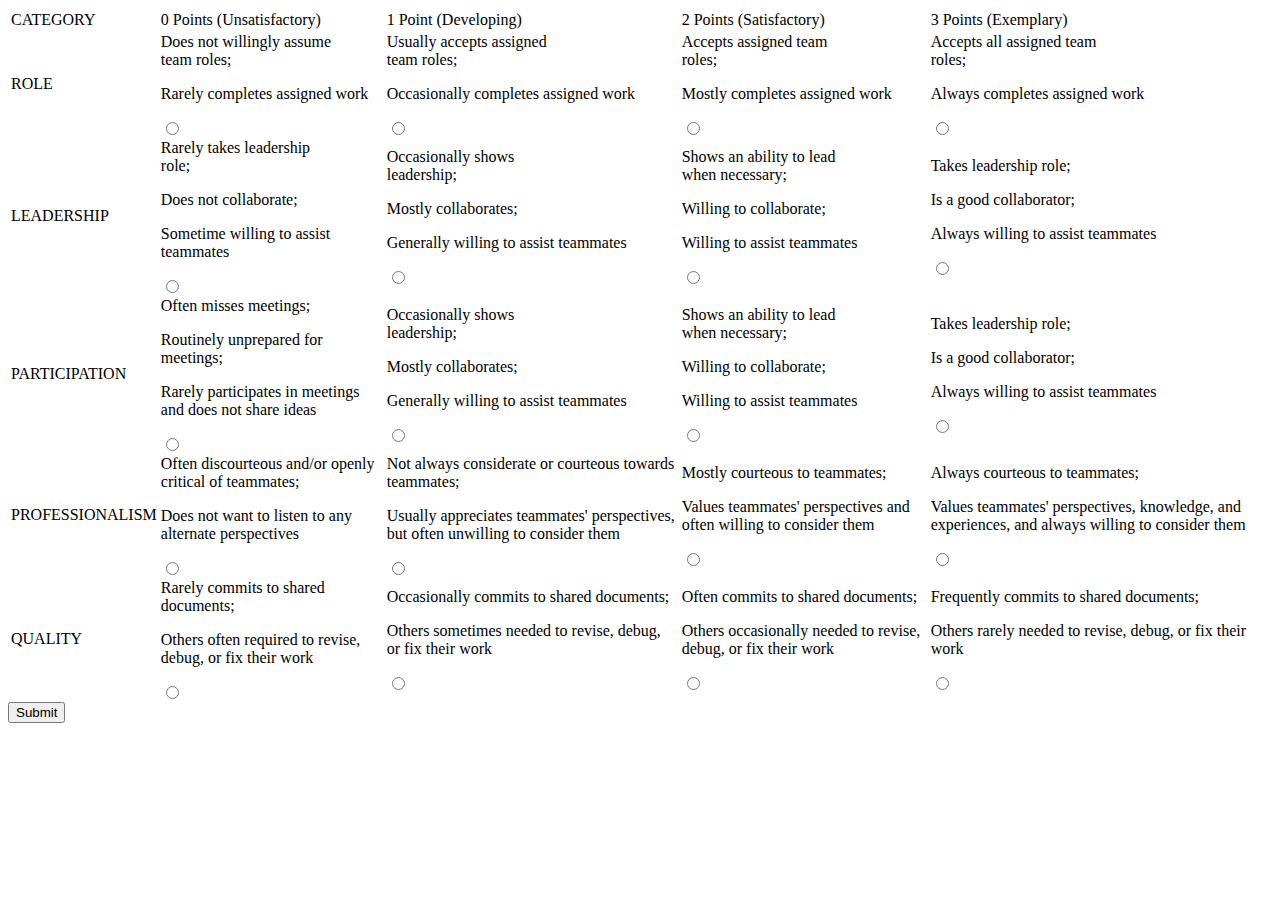
==== evalForm.html @ b191c6ae "Added submit button to eval form" ====
<html>

<head>
  <link rel="stylesheet" href="evalForm.css">

  <script type="text/javascript">

  function submitSuccessMsg() {
    alert("Your form has been submitted successfully.")
  }

  </script>

</head>

<body>

<table>
  <thead class="header">

    <tr> <!-- Headers -->
      <td>CATEGORY</td>
      <td>0 Points (Unsatisfactory)</td>
      <td>1 Point (Developing)</td>
      <td>2 Points (Satisfactory)</td>
      <td>3 Points (Exemplary)</td>
    </tr>

  </thead>

    <tr> <!-- 1st Row - Role -->
      <td>ROLE</td>
      <td>
        <p>Does not willingly assume <br> team roles;</p>
        <p>Rarely completes assigned work</p>
        <input type="radio" id="r1-zero" name="r1" value="r1-zero">
      </td>
      <td>
        <p>Usually accepts assigned <br> team roles;</p>
        <p>Occasionally completes assigned work</p>
        <input type="radio" id="r1-c3" name="r1" value="r1-c3">
      </td>
      <td>
        <p>Accepts assigned team <br> roles;</p>
        <p>Mostly completes assigned work</p>
        <input type="radio" id="r1-c4" name="r1" value="r1-c4">
      </td>
      <td>
        <p>Accepts all assigned team <br> roles;</p>
        <p>Always completes assigned work</p>
        <input type="radio" id="r1-c5" name="r1" value="r1-c5">
      </td>
    </tr>

    <tr> <!-- 2nd Row - Leadership -->
      <td>LEADERSHIP</td>
      <td>
        <p>Rarely takes leadership <br>role; </p>
        <p>Does not collaborate;</p>
        <p>Sometime willing to assist teammates</p>
        <input type="radio" id="r2-zero" name="r2" value="r2-zero">
      </td>
      <td>
        <p>Occasionally shows <br>leadership;</p>
        <p>Mostly collaborates;</p>
        <p>Generally willing to assist teammates</p>
        <input type="radio" id="r2-one" name="r2" value="r2-one">
      </td>
      <td>
        <p>Shows an ability to lead <br>when necessary;</p>
        <p>Willing to collaborate;</p>
        <p>Willing to assist teammates</p>
        <input type="radio" id="r2-two" name="r2" value="r2-two">
      </td>
      <td>
        <p>Takes leadership role;</p>
        <p>Is a good collaborator;</p>
        <p>Always willing to assist teammates</p>
        <input type="radio" id="r2-three" name="r2" value="r2-three">
      </td>
    </tr>

    <tr> <!-- 3rd Row - Participation -->
      <td>PARTICIPATION</td>
      <td>
        <p>Often misses meetings; </p>
        <p>Routinely unprepared for meetings;</p>
        <p>Rarely participates in meetings <br>and does not share ideas</p>
        <input type="radio" id="r3-zero" name="r3" value="r3-zero">
      </td>
      <td>
        <p>Occasionally shows <br>leadership;</p>
        <p>Mostly collaborates;</p>
        <p>Generally willing to assist teammates</p>
        <input type="radio" id="r3-one" name="r3" value="r3-one">
      </td>
      <td>
        <p>Shows an ability to lead <br>when necessary;</p>
        <p>Willing to collaborate;</p>
        <p>Willing to assist teammates</p>
        <input type="radio" id="r3-two" name="r3" value="r3-two">
      </td>
      <td>
        <p>Takes leadership role;</p>
        <p>Is a good collaborator;</p>
        <p>Always willing to assist teammates</p>
        <input type="radio" id="r3-three" name="r3" value="r3-three">
      </td>
    </tr>

    <tr> <!-- 4th Row - Professionalism -->
      <td>PROFESSIONALISM</td>
      <td>
        <p>Often discourteous and/or openly critical of teammates; </p>
        <p>Does not want to listen to any alternate perspectives</p>
        <input type="radio" id="r4-zero" name="r4" value="r4-zero">
      </td>
      <td>
        <p>Not always considerate or courteous towards teammates;</p>
        <p>Usually appreciates teammates' perspectives, but often unwilling to consider them</p>
        <input type="radio" id="r4-one" name="r4" value="r4-one">
      </td>
      <td>
        <p>Mostly courteous to teammates;</p>
        <p>Values teammates' perspectives and often willing to consider them</p>
        <input type="radio" id="r4-two" name="r4" value="r4-two">
      </td>
      <td>
        <p>Always courteous to teammates;</p>
        <p>Values teammates' perspectives, knowledge, and experiences, and always willing to consider them</p>
        <input type="radio" id="r4-three" name="r4" value="r4-three">
      </td>
    </tr>

    <tr> <!-- 5th row - Quality -->
      <td>QUALITY</td>
      <td>
        <p>Rarely commits to shared documents; </p>
        <p>Others often required to revise, debug, or fix their work</p>
        <input type="radio" id="r5-zero" name="r5" value="r5-zero">
      </td>
      <td>
        <p>Occasionally commits to shared documents;</p>
        <p>Others sometimes needed to revise, debug, or fix their work</p>
        <input type="radio" id="r5-one" name="r5" value="r5-one">
      </td>
      <td>
        <p>Often commits to shared documents;</p>
        <p>Others occasionally needed to revise, debug, or fix their work</p>
        <input type="radio" id="r5-two" name="r5" value="r5-two">
      </td>
      <td>
        <p>Frequently commits to shared documents;</p>
        <p>Others rarely needed to revise, debug, or fix their work</p>
        <input type="radio" id="r5-three" name="r5" value="r5-three">
      </td>
    </tr>

</table>

<form onsubmit="JavaScript:submitSuccessMsg()">
  <input type="submit" name="" value="Submit">
</form>

</body>
</html>
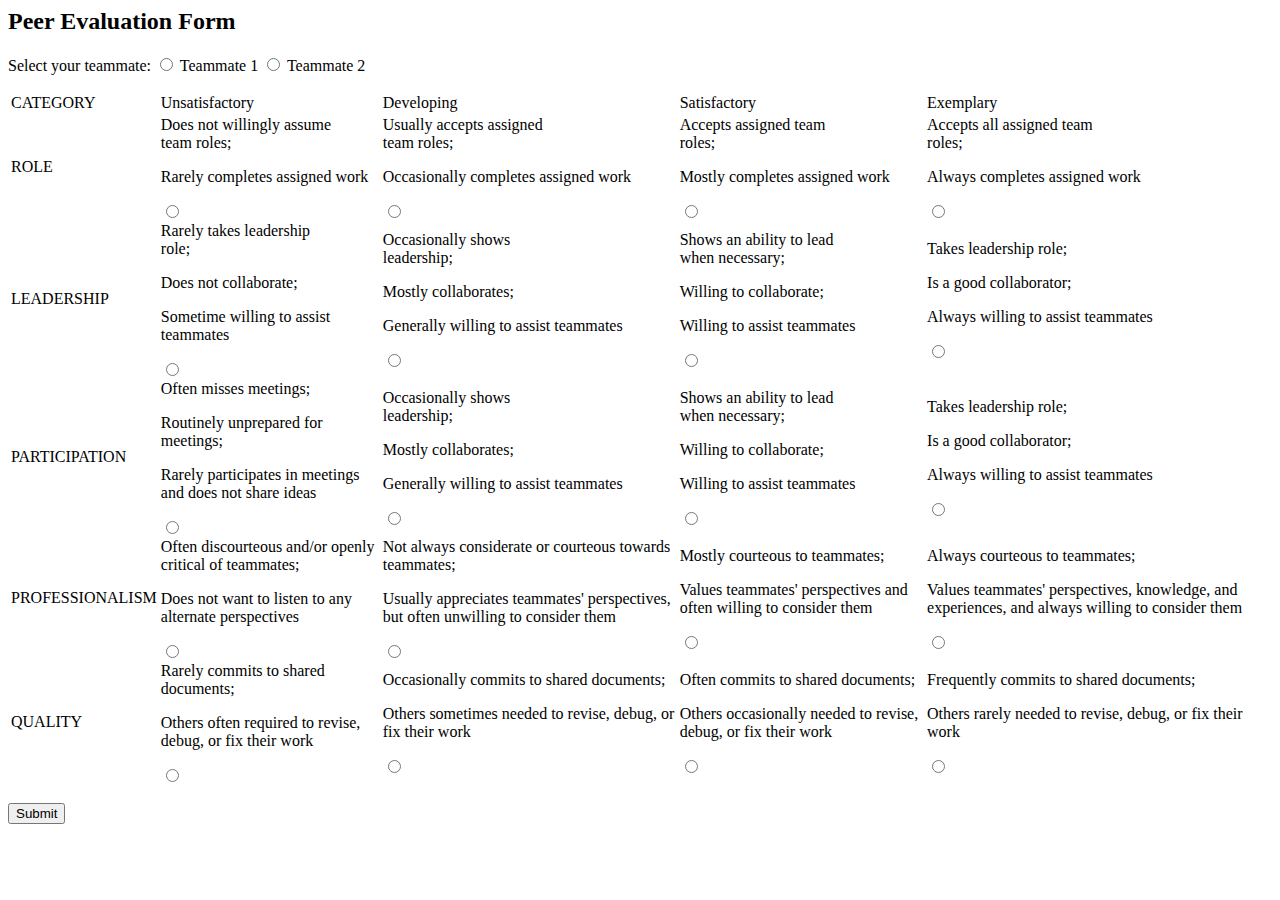
==== commit aeead114: "Added options to select teammates on the eval form page; changed headers of form columns" ====
--- a/evalForm.html
+++ b/evalForm.html
@@ -4,31 +4,35 @@
   <link rel="stylesheet" href="evalForm.css">
 
   <script type="text/javascript">
-
-  function submitSuccessMsg() {
-    alert("Your form has been submitted successfully.")
-  }
-
+    function submitSuccessMsg() {
+      alert("Your form has been submitted successfully.")
+    }
   </script>
 
 </head>
 
 <body>
 
-<table>
-  <thead class="header">
+  <h2>Peer Evaluation Form</h2>
 
-    <tr> <!-- Headers -->
-      <td>CATEGORY</td>
-      <td>0 Points (Unsatisfactory)</td>
-      <td>1 Point (Developing)</td>
-      <td>2 Points (Satisfactory)</td>
-      <td>3 Points (Exemplary)</td>
-    </tr>
+  <p>Select your teammate: <input type="radio" name="teammates" value="t1"> Teammate 1 <input type="radio" name="teammates" value="t2"> Teammate 2 </p>
 
-  </thead>
+  <table>
+    <thead class="header">
 
-    <tr> <!-- 1st Row - Role -->
+      <tr>
+        <!-- Headers -->
+        <td>CATEGORY</td>
+        <td>Unsatisfactory</td>
+        <td>Developing</td>
+        <td>Satisfactory</td>
+        <td>Exemplary</td>
+      </tr>
+
+    </thead>
+
+    <tr id="row-1">
+      <!-- 1st Row - Role -->
       <td>ROLE</td>
       <td>
         <p>Does not willingly assume <br> team roles;</p>
@@ -38,21 +42,22 @@
       <td>
         <p>Usually accepts assigned <br> team roles;</p>
         <p>Occasionally completes assigned work</p>
-        <input type="radio" id="r1-c3" name="r1" value="r1-c3">
+        <input type="radio" id="r1-one" name="r1" value="r1-one">
       </td>
       <td>
         <p>Accepts assigned team <br> roles;</p>
         <p>Mostly completes assigned work</p>
-        <input type="radio" id="r1-c4" name="r1" value="r1-c4">
+        <input type="radio" id="r1-two" name="r1" value="r1-two">
       </td>
       <td>
         <p>Accepts all assigned team <br> roles;</p>
         <p>Always completes assigned work</p>
-        <input type="radio" id="r1-c5" name="r1" value="r1-c5">
+        <input type="radio" id="r1-three" name="r1" value="r1-three">
       </td>
     </tr>
 
-    <tr> <!-- 2nd Row - Leadership -->
+    <tr id="row-2">
+      <!-- 2nd Row - Leadership -->
       <td>LEADERSHIP</td>
       <td>
         <p>Rarely takes leadership <br>role; </p>
@@ -80,7 +85,8 @@
       </td>
     </tr>
 
-    <tr> <!-- 3rd Row - Participation -->
+    <tr id="row-3">
+      <!-- 3rd Row - Participation -->
       <td>PARTICIPATION</td>
       <td>
         <p>Often misses meetings; </p>
@@ -108,7 +114,8 @@
       </td>
     </tr>
 
-    <tr> <!-- 4th Row - Professionalism -->
+    <tr>
+      <!-- 4th Row - Professionalism -->
       <td>PROFESSIONALISM</td>
       <td>
         <p>Often discourteous and/or openly critical of teammates; </p>
@@ -132,7 +139,8 @@
       </td>
     </tr>
 
-    <tr> <!-- 5th row - Quality -->
+    <tr>
+      <!-- 5th row - Quality -->
       <td>QUALITY</td>
       <td>
         <p>Rarely commits to shared documents; </p>
@@ -156,11 +164,13 @@
       </td>
     </tr>
 
-</table>
+  </table>
 
-<form onsubmit="JavaScript:submitSuccessMsg()">
-  <input type="submit" name="" value="Submit">
-</form>
+  <form onsubmit="JavaScript:submitSuccessMsg()">
+    <br>
+    <input id="submit-btn" type="submit" name="" value="Submit"> <br>
+  </form>
 
 </body>
+
 </html>
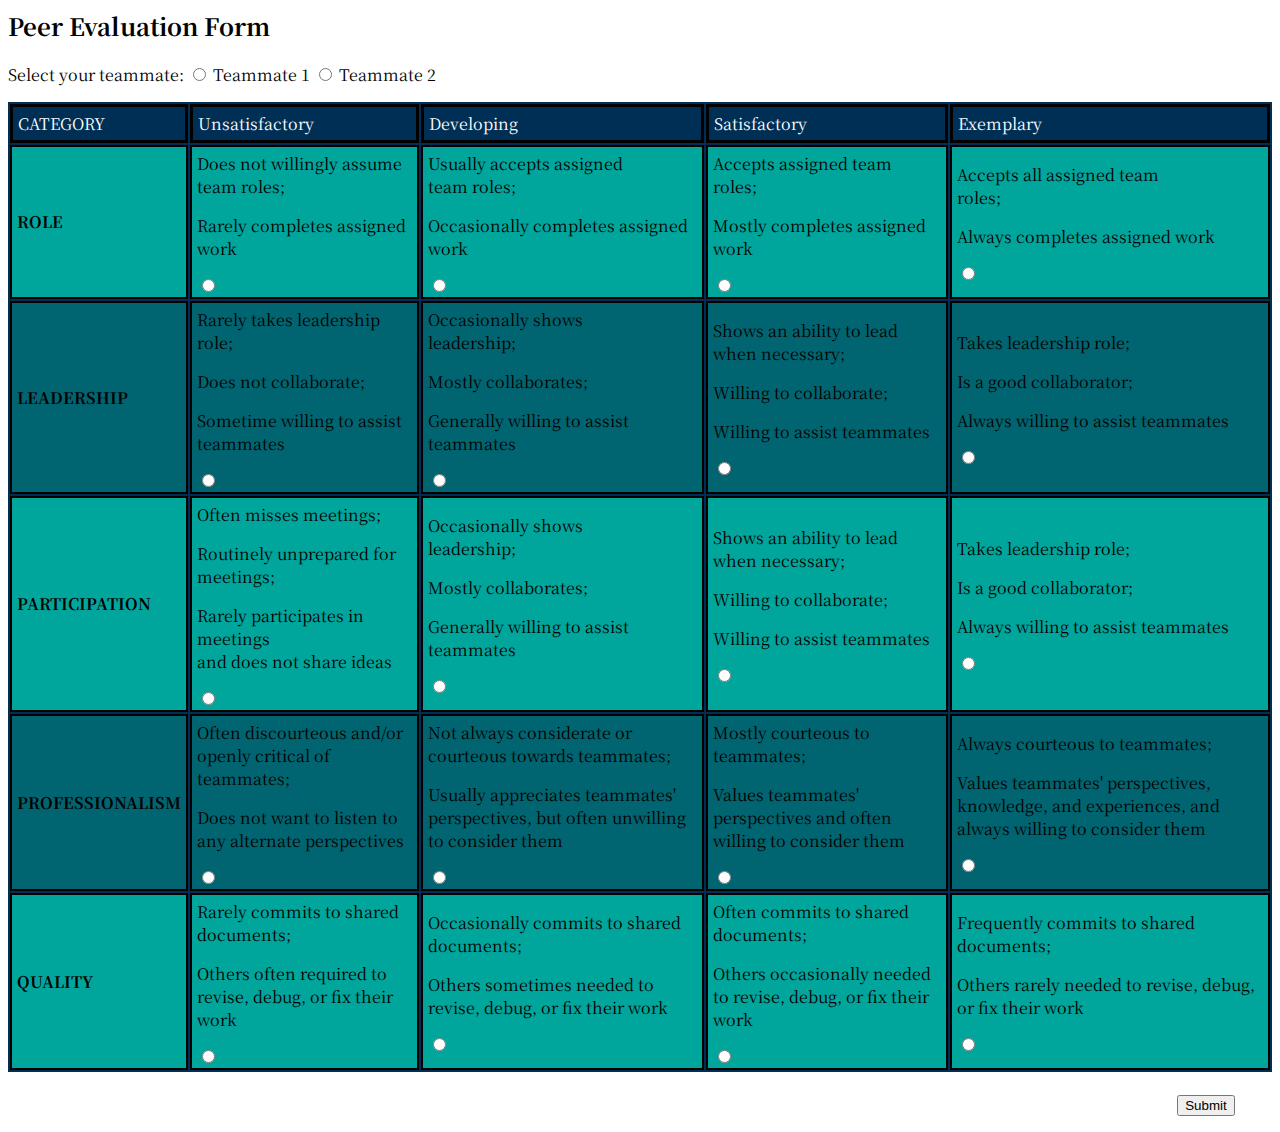
==== commit 1b343c05: "Merge pull request #34 from HanaBasheer/stylesForPages" ====
--- a/evalForm.html
+++ b/evalForm.html
@@ -1,7 +1,9 @@
 <html>
 
 <head>
-  <link rel="stylesheet" href="evalForm.css">
+  <link rel="stylesheet" href="styles/evalForm.css">
+
+  <link href="https://fonts.googleapis.com/css?family=Noto+Serif+SC&display=swap" rel="stylesheet">
 
   <script type="text/javascript">
     function submitSuccessMsg() {
@@ -22,62 +24,62 @@
 
       <tr>
         <!-- Headers -->
-        <td>CATEGORY</td>
-        <td>Unsatisfactory</td>
-        <td>Developing</td>
-        <td>Satisfactory</td>
-        <td>Exemplary</td>
+        <td class="headers">CATEGORY</td>
+        <td class="headers">Unsatisfactory</td>
+        <td class="headers">Developing</td>
+        <td class="headers">Satisfactory</td>
+        <td class="headers">Exemplary</td>
       </tr>
 
     </thead>
 
-    <tr id="row-1">
+    <tr>
       <!-- 1st Row - Role -->
-      <td>ROLE</td>
-      <td>
+      <td class="category cells">ROLE</td>
+      <td class="cells">
         <p>Does not willingly assume <br> team roles;</p>
         <p>Rarely completes assigned work</p>
         <input type="radio" id="r1-zero" name="r1" value="r1-zero">
       </td>
-      <td>
+      <td class="cells">
         <p>Usually accepts assigned <br> team roles;</p>
         <p>Occasionally completes assigned work</p>
         <input type="radio" id="r1-one" name="r1" value="r1-one">
       </td>
-      <td>
+      <td class="cells">
         <p>Accepts assigned team <br> roles;</p>
         <p>Mostly completes assigned work</p>
         <input type="radio" id="r1-two" name="r1" value="r1-two">
       </td>
-      <td>
+      <td class="cells">
         <p>Accepts all assigned team <br> roles;</p>
         <p>Always completes assigned work</p>
         <input type="radio" id="r1-three" name="r1" value="r1-three">
       </td>
     </tr>
 
-    <tr id="row-2">
+    <tr>
       <!-- 2nd Row - Leadership -->
-      <td>LEADERSHIP</td>
-      <td>
+      <td class="category cells-contrast">LEADERSHIP</td>
+      <td class="cells-contrast">
         <p>Rarely takes leadership <br>role; </p>
         <p>Does not collaborate;</p>
         <p>Sometime willing to assist teammates</p>
         <input type="radio" id="r2-zero" name="r2" value="r2-zero">
       </td>
-      <td>
+      <td class="cells-contrast">
         <p>Occasionally shows <br>leadership;</p>
         <p>Mostly collaborates;</p>
         <p>Generally willing to assist teammates</p>
         <input type="radio" id="r2-one" name="r2" value="r2-one">
       </td>
-      <td>
+      <td class="cells-contrast">
         <p>Shows an ability to lead <br>when necessary;</p>
         <p>Willing to collaborate;</p>
         <p>Willing to assist teammates</p>
         <input type="radio" id="r2-two" name="r2" value="r2-two">
       </td>
-      <td>
+      <td class="cells-contrast">
         <p>Takes leadership role;</p>
         <p>Is a good collaborator;</p>
         <p>Always willing to assist teammates</p>
@@ -87,26 +89,26 @@
 
     <tr id="row-3">
       <!-- 3rd Row - Participation -->
-      <td>PARTICIPATION</td>
-      <td>
+      <td class="category cells">PARTICIPATION</td>
+      <td class="cells">
         <p>Often misses meetings; </p>
         <p>Routinely unprepared for meetings;</p>
         <p>Rarely participates in meetings <br>and does not share ideas</p>
         <input type="radio" id="r3-zero" name="r3" value="r3-zero">
       </td>
-      <td>
+      <td class="cells">
         <p>Occasionally shows <br>leadership;</p>
         <p>Mostly collaborates;</p>
         <p>Generally willing to assist teammates</p>
         <input type="radio" id="r3-one" name="r3" value="r3-one">
       </td>
-      <td>
+      <td class="cells">
         <p>Shows an ability to lead <br>when necessary;</p>
         <p>Willing to collaborate;</p>
         <p>Willing to assist teammates</p>
         <input type="radio" id="r3-two" name="r3" value="r3-two">
       </td>
-      <td>
+      <td class="cells">
         <p>Takes leadership role;</p>
         <p>Is a good collaborator;</p>
         <p>Always willing to assist teammates</p>
@@ -116,23 +118,23 @@
 
     <tr>
       <!-- 4th Row - Professionalism -->
-      <td>PROFESSIONALISM</td>
-      <td>
+      <td class="category cells-contrast">PROFESSIONALISM</td>
+      <td class="cells-contrast">
         <p>Often discourteous and/or openly critical of teammates; </p>
         <p>Does not want to listen to any alternate perspectives</p>
         <input type="radio" id="r4-zero" name="r4" value="r4-zero">
       </td>
-      <td>
+      <td class="cells-contrast">
         <p>Not always considerate or courteous towards teammates;</p>
         <p>Usually appreciates teammates' perspectives, but often unwilling to consider them</p>
         <input type="radio" id="r4-one" name="r4" value="r4-one">
       </td>
-      <td>
+      <td class="cells-contrast">
         <p>Mostly courteous to teammates;</p>
         <p>Values teammates' perspectives and often willing to consider them</p>
         <input type="radio" id="r4-two" name="r4" value="r4-two">
       </td>
-      <td>
+      <td class="cells-contrast">
         <p>Always courteous to teammates;</p>
         <p>Values teammates' perspectives, knowledge, and experiences, and always willing to consider them</p>
         <input type="radio" id="r4-three" name="r4" value="r4-three">
@@ -141,23 +143,23 @@
 
     <tr>
       <!-- 5th row - Quality -->
-      <td>QUALITY</td>
-      <td>
+      <td class="category cells">QUALITY</td>
+      <td class="cells">
         <p>Rarely commits to shared documents; </p>
         <p>Others often required to revise, debug, or fix their work</p>
         <input type="radio" id="r5-zero" name="r5" value="r5-zero">
       </td>
-      <td>
+      <td class="cells">
         <p>Occasionally commits to shared documents;</p>
         <p>Others sometimes needed to revise, debug, or fix their work</p>
         <input type="radio" id="r5-one" name="r5" value="r5-one">
       </td>
-      <td>
+      <td class="cells">
         <p>Often commits to shared documents;</p>
         <p>Others occasionally needed to revise, debug, or fix their work</p>
         <input type="radio" id="r5-two" name="r5" value="r5-two">
       </td>
-      <td>
+      <td class="cells">
         <p>Frequently commits to shared documents;</p>
         <p>Others rarely needed to revise, debug, or fix their work</p>
         <input type="radio" id="r5-three" name="r5" value="r5-three">
@@ -174,3 +176,4 @@
 </body>
 
 </html>
+
--- a/styles/evalForm.css
+++ b/styles/evalForm.css
@@ -0,0 +1,43 @@
+body {
+  font-family: 'Noto Serif SC', serif;
+}
+
+table {
+  background-color: #002f56;
+  width: 100%;
+}
+
+td {
+  border-spacing: 0;
+  border-color: black;
+  padding: 5px;
+}
+
+.header {
+  background-color: #002f56;
+  color: #ffffff;
+}
+
+.headers {
+  border: 3px solid;
+  border-color: black;
+}
+
+.cells {
+  border: 2px solid;
+  background-color: #00a69c;
+}
+
+.cells-contrast {
+  border: 2px solid;
+  background-color: #006570;
+}
+
+.category {
+  font-weight: bolder;
+}
+
+#submit-btn {
+  margin-left: 92.5%;
+}
+
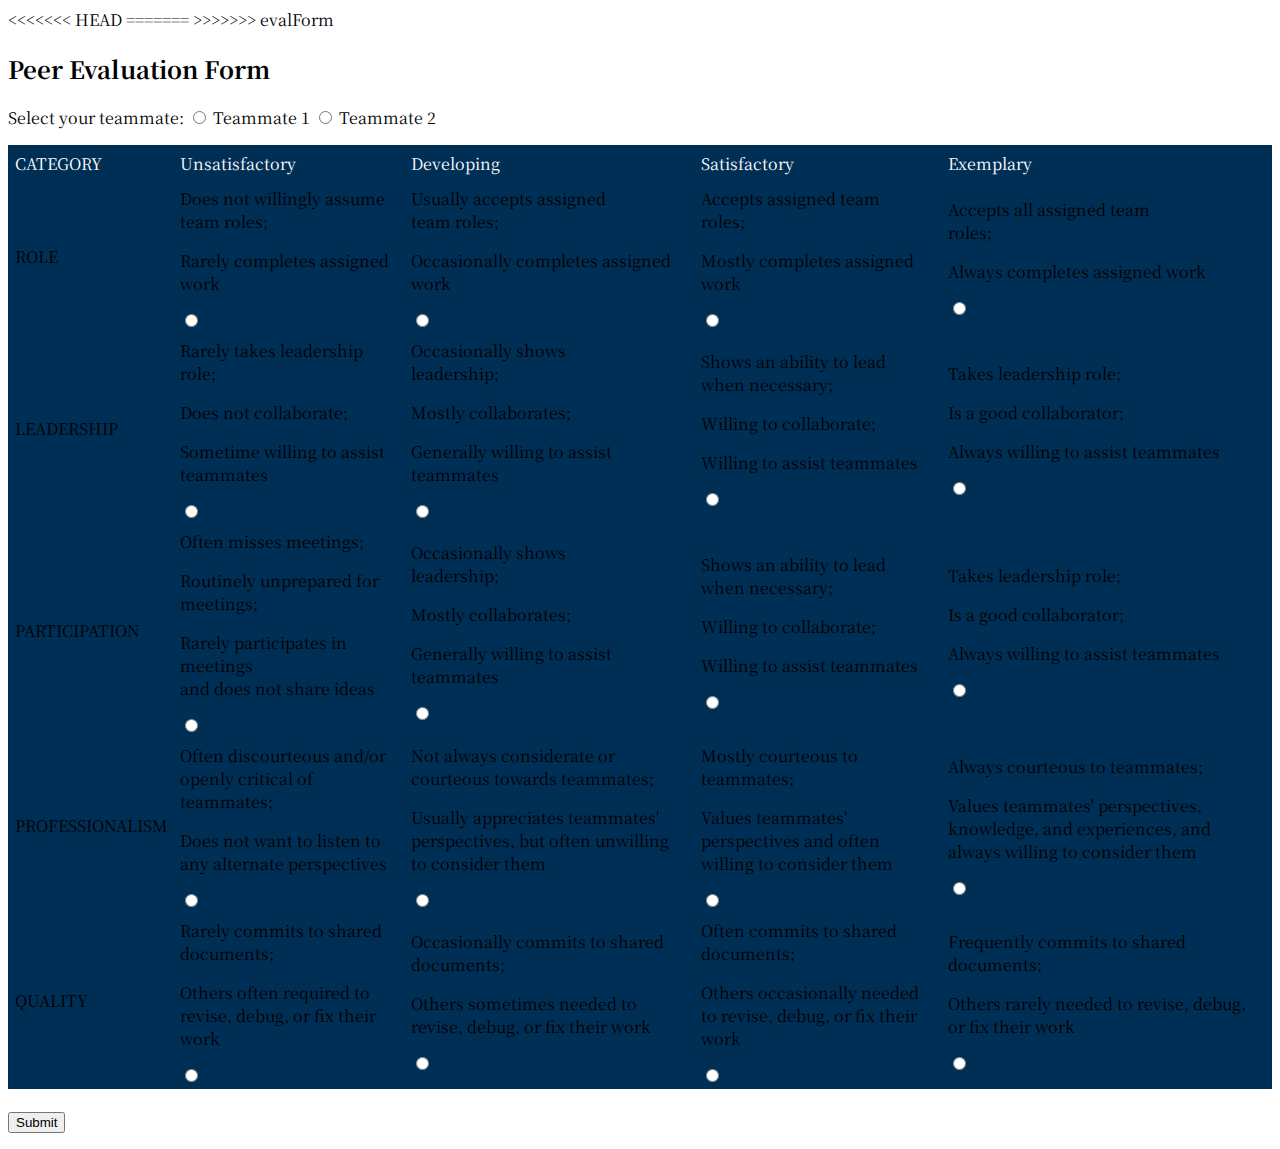
==== commit 8b630cdc: "fixed merging conflicts based on working with old versions of eval form and index.html" ====
--- a/evalForm.html
+++ b/evalForm.html
@@ -1,9 +1,13 @@
 <html>
 
 <head>
+<<<<<<< HEAD
   <link rel="stylesheet" href="styles/evalForm.css">
 
   <link href="https://fonts.googleapis.com/css?family=Noto+Serif+SC&display=swap" rel="stylesheet">
+=======
+  <link rel="stylesheet" href="evalForm.css">
+>>>>>>> evalForm
 
   <script type="text/javascript">
     function submitSuccessMsg() {
@@ -12,168 +16,170 @@
   </script>
 
 </head>
+<body>
+  
 
-<body>
-
+  <form action='evalForm.php' onsubmit="JavaScript:submitSuccessMsg()" method='post'> 
   <h2>Peer Evaluation Form</h2>
 
   <p>Select your teammate: <input type="radio" name="teammates" value="t1"> Teammate 1 <input type="radio" name="teammates" value="t2"> Teammate 2 </p>
+  
+	
 
   <table>
     <thead class="header">
 
       <tr>
         <!-- Headers -->
-        <td class="headers">CATEGORY</td>
-        <td class="headers">Unsatisfactory</td>
-        <td class="headers">Developing</td>
-        <td class="headers">Satisfactory</td>
-        <td class="headers">Exemplary</td>
+        <td>CATEGORY</td>
+        <td>Unsatisfactory</td>
+        <td>Developing</td>
+        <td>Satisfactory</td>
+        <td>Exemplary</td>
       </tr>
 
     </thead>
 
-    <tr>
+    <tr id="row-1">
       <!-- 1st Row - Role -->
-      <td class="category cells">ROLE</td>
-      <td class="cells">
+      <td>ROLE</td>
+      <td>
         <p>Does not willingly assume <br> team roles;</p>
         <p>Rarely completes assigned work</p>
-        <input type="radio" id="r1-zero" name="r1" value="r1-zero">
+        <input type="radio" id="r1-zero" name="r1" value=0>
       </td>
-      <td class="cells">
+      <td>
         <p>Usually accepts assigned <br> team roles;</p>
         <p>Occasionally completes assigned work</p>
-        <input type="radio" id="r1-one" name="r1" value="r1-one">
+        <input type="radio" id="r1-one" name="r1" value=1>
       </td>
-      <td class="cells">
+      <td>
         <p>Accepts assigned team <br> roles;</p>
         <p>Mostly completes assigned work</p>
-        <input type="radio" id="r1-two" name="r1" value="r1-two">
+        <input type="radio" id="r1-two" name="r1" value=2>
       </td>
-      <td class="cells">
+      <td>
         <p>Accepts all assigned team <br> roles;</p>
         <p>Always completes assigned work</p>
-        <input type="radio" id="r1-three" name="r1" value="r1-three">
+        <input type="radio" id="r1-three" name="r1" value=3>
       </td>
     </tr>
 
-    <tr>
+    <tr id="row-2">
       <!-- 2nd Row - Leadership -->
-      <td class="category cells-contrast">LEADERSHIP</td>
-      <td class="cells-contrast">
+      <td>LEADERSHIP</td>
+      <td>
         <p>Rarely takes leadership <br>role; </p>
         <p>Does not collaborate;</p>
         <p>Sometime willing to assist teammates</p>
-        <input type="radio" id="r2-zero" name="r2" value="r2-zero">
+        <input type="radio" id="r2-zero" name="r2" value=0>
       </td>
-      <td class="cells-contrast">
+      <td>
         <p>Occasionally shows <br>leadership;</p>
         <p>Mostly collaborates;</p>
         <p>Generally willing to assist teammates</p>
-        <input type="radio" id="r2-one" name="r2" value="r2-one">
+        <input type="radio" id="r2-one" name="r2" value=1>
       </td>
-      <td class="cells-contrast">
+      <td>
         <p>Shows an ability to lead <br>when necessary;</p>
         <p>Willing to collaborate;</p>
         <p>Willing to assist teammates</p>
-        <input type="radio" id="r2-two" name="r2" value="r2-two">
+        <input type="radio" id="r2-two" name="r2" value=2>
       </td>
-      <td class="cells-contrast">
+      <td>
         <p>Takes leadership role;</p>
         <p>Is a good collaborator;</p>
         <p>Always willing to assist teammates</p>
-        <input type="radio" id="r2-three" name="r2" value="r2-three">
+        <input type="radio" id="r2-three" name="r2" value=3>
       </td>
     </tr>
 
     <tr id="row-3">
       <!-- 3rd Row - Participation -->
-      <td class="category cells">PARTICIPATION</td>
-      <td class="cells">
+      <td>PARTICIPATION</td>
+      <td>
         <p>Often misses meetings; </p>
         <p>Routinely unprepared for meetings;</p>
         <p>Rarely participates in meetings <br>and does not share ideas</p>
-        <input type="radio" id="r3-zero" name="r3" value="r3-zero">
+        <input type="radio" id="r3-zero" name="r3" value=0>
       </td>
-      <td class="cells">
+      <td>
         <p>Occasionally shows <br>leadership;</p>
         <p>Mostly collaborates;</p>
         <p>Generally willing to assist teammates</p>
-        <input type="radio" id="r3-one" name="r3" value="r3-one">
+        <input type="radio" id="r3-one" name="r3" value=1>
       </td>
-      <td class="cells">
+      <td>
         <p>Shows an ability to lead <br>when necessary;</p>
         <p>Willing to collaborate;</p>
         <p>Willing to assist teammates</p>
-        <input type="radio" id="r3-two" name="r3" value="r3-two">
+        <input type="radio" id="r3-two" name="r3" value=2>
       </td>
-      <td class="cells">
+      <td>
         <p>Takes leadership role;</p>
         <p>Is a good collaborator;</p>
         <p>Always willing to assist teammates</p>
-        <input type="radio" id="r3-three" name="r3" value="r3-three">
+        <input type="radio" id="r3-three" name="r3" value=3>
       </td>
     </tr>
 
     <tr>
       <!-- 4th Row - Professionalism -->
-      <td class="category cells-contrast">PROFESSIONALISM</td>
-      <td class="cells-contrast">
+      <td>PROFESSIONALISM</td>
+      <td>
         <p>Often discourteous and/or openly critical of teammates; </p>
         <p>Does not want to listen to any alternate perspectives</p>
-        <input type="radio" id="r4-zero" name="r4" value="r4-zero">
+        <input type="radio" id="r4-zero" name="r4" value=0>
       </td>
-      <td class="cells-contrast">
+      <td>
         <p>Not always considerate or courteous towards teammates;</p>
         <p>Usually appreciates teammates' perspectives, but often unwilling to consider them</p>
-        <input type="radio" id="r4-one" name="r4" value="r4-one">
+        <input type="radio" id="r4-one" name="r4" value=1>
       </td>
-      <td class="cells-contrast">
+      <td>
         <p>Mostly courteous to teammates;</p>
         <p>Values teammates' perspectives and often willing to consider them</p>
-        <input type="radio" id="r4-two" name="r4" value="r4-two">
+        <input type="radio" id="r4-two" name="r4" value=2>
       </td>
-      <td class="cells-contrast">
+      <td>
         <p>Always courteous to teammates;</p>
         <p>Values teammates' perspectives, knowledge, and experiences, and always willing to consider them</p>
-        <input type="radio" id="r4-three" name="r4" value="r4-three">
+        <input type="radio" id="r4-three" name="r4" value=3>
       </td>
     </tr>
 
     <tr>
       <!-- 5th row - Quality -->
-      <td class="category cells">QUALITY</td>
-      <td class="cells">
+      <td>QUALITY</td>
+      <td>
         <p>Rarely commits to shared documents; </p>
         <p>Others often required to revise, debug, or fix their work</p>
-        <input type="radio" id="r5-zero" name="r5" value="r5-zero">
+        <input type="radio" id="r5-zero" name="r5" value=0>
       </td>
-      <td class="cells">
+      <td>
         <p>Occasionally commits to shared documents;</p>
         <p>Others sometimes needed to revise, debug, or fix their work</p>
-        <input type="radio" id="r5-one" name="r5" value="r5-one">
+        <input type="radio" id="r5-one" name="r5" value=1>
       </td>
-      <td class="cells">
+      <td>
         <p>Often commits to shared documents;</p>
         <p>Others occasionally needed to revise, debug, or fix their work</p>
-        <input type="radio" id="r5-two" name="r5" value="r5-two">
+        <input type="radio" id="r5-two" name="r5" value=2>
       </td>
-      <td class="cells">
+      <td>
         <p>Frequently commits to shared documents;</p>
         <p>Others rarely needed to revise, debug, or fix their work</p>
-        <input type="radio" id="r5-three" name="r5" value="r5-three">
+        <input type="radio" id="r5-three" name="r5" value=3>
       </td>
     </tr>
 
   </table>
-
-  <form onsubmit="JavaScript:submitSuccessMsg()">
-    <br>
-    <input id="submit-btn" type="submit" name="" value="Submit"> <br>
-  </form>
+  <br>
+    <input type='submit' name='submit' value='Submit' />
+	</form>
+	
+	
 
 </body>
 
-</html>
-
+</html>